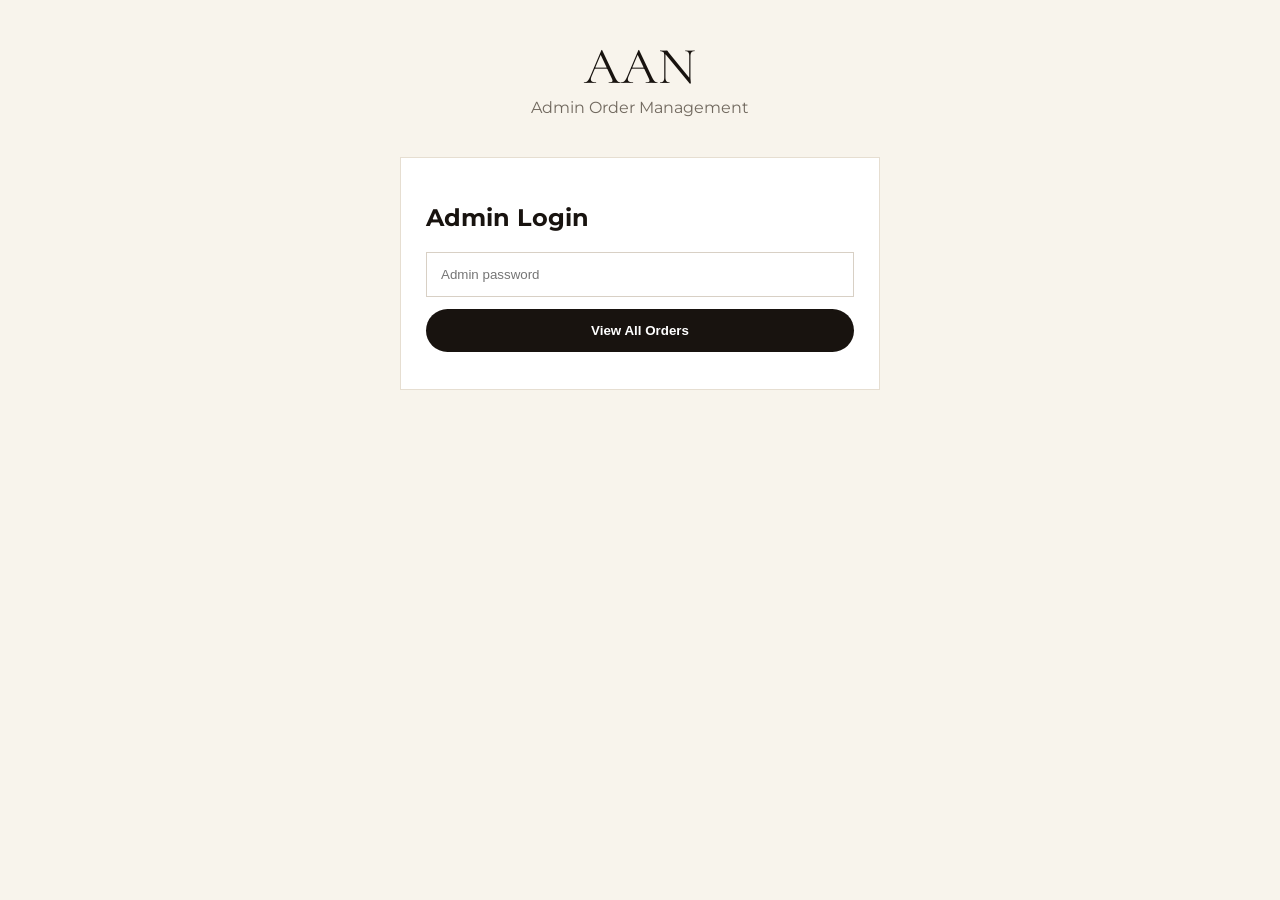
==== admin.html @ aee44d59 "admin" ====
<!DOCTYPE html>
<html lang="en">
<head>
<meta charset="UTF-8"><meta name="viewport" content="width=device-width,initial-scale=1.0">
<title>AAN Admin — Order History</title>
<link href="https://fonts.googleapis.com/css2?family=Cormorant+Garamond:wght@500;600;700&family=Montserrat:wght@400;500;600;700&display=swap" rel="stylesheet">
<style>
:root{--ink:#18130f;--cream:#f8f4ec;--gold:#b58a3a;--muted:#71695f;--line:#e6ded1}*{box-sizing:border-box}body{margin:0;background:var(--cream);color:var(--ink);font-family:Montserrat,Arial,sans-serif}.wrap{max-width:1180px;margin:auto;padding:35px 20px}.brand{font-family:"Cormorant Garamond",serif;font-size:52px;text-align:center}.sub{text-align:center;color:var(--muted);margin-bottom:35px}.card{background:#fff;border:1px solid var(--line);padding:25px;margin-bottom:20px}.login{max-width:480px;margin:40px auto}.input{width:100%;padding:14px;border:1px solid #d8d0c5;margin-bottom:12px}.btn{border:0;background:var(--ink);color:#fff;padding:14px 22px;border-radius:999px;cursor:pointer;font-weight:700;width:100%}.msg{text-align:center;color:#b00020;font-size:13px;margin-top:12px}.toolbar{display:flex;justify-content:space-between;align-items:center;gap:15px;margin-bottom:18px}.smallbtn{border:1px solid var(--ink);background:transparent;padding:9px 14px;border-radius:999px;cursor:pointer}.table-wrap{overflow:auto}table{width:100%;border-collapse:collapse;min-width:1000px}th,td{text-align:left;padding:12px;border-bottom:1px solid var(--line);font-size:12px;vertical-align:top}th{font-size:10px;text-transform:uppercase;letter-spacing:1px}#dashboard{display:none}.count{color:var(--muted);font-size:13px}
</style></head>
<body><div class="wrap"><div class="brand">AAN</div><div class="sub">Admin Order Management</div>
<div id="login" class="card login"><h2>Admin Login</h2><input id="password" class="input" type="password" placeholder="Admin password" autocomplete="current-password"><button class="btn" onclick="login()">View All Orders</button><div id="msg" class="msg"></div></div>
<div id="dashboard" class="card"><div class="toolbar"><div><h2>All Orders</h2><div id="count" class="count"></div></div><button class="smallbtn" onclick="loadOrders()">Refresh</button></div><div class="table-wrap"><table><thead><tr><th>Order</th><th>Date</th><th>Product</th><th>Qty</th><th>Total</th><th>Customer</th><th>Phone</th><th>Email</th><th>Address</th><th>Status</th></tr></thead><tbody id="tbody"></tbody></table></div></div>
</div><script>
const AAN_ORDERS_ENDPOINT='';let adminPassword='';
function login(){adminPassword=document.getElementById('password').value;if(!adminPassword){document.getElementById('msg').textContent='Enter admin password.';return}loadOrders()}
function loadOrders(){if(!AAN_ORDERS_ENDPOINT){document.getElementById('msg').textContent='Add the Google Apps Script /exec URL to AAN_ORDERS_ENDPOINT in admin.html.';return}const cb='aanAdmin_'+Date.now();window[cb]=function(res){delete window[cb];script.remove();if(!res||!res.ok){document.getElementById('msg').textContent='Unauthorized or unable to load orders.';return}document.getElementById('login').style.display='none';document.getElementById('dashboard').style.display='block';document.getElementById('count').textContent=res.orders.length+' order(s)';document.getElementById('tbody').innerHTML=res.orders.map(o=>`<tr><td>${esc(o.orderId)}</td><td>${esc(o.date)}</td><td>${esc(o.productName)}<br>${esc(o.size)}</td><td>${esc(o.quantity)}</td><td>₹${Number(o.total).toLocaleString('en-IN')}</td><td>${esc(o.name)}</td><td>${esc(o.phone)}</td><td>${esc(o.email)}</td><td>${esc(o.address)}</td><td>${esc(o.status)}</td></tr>`).join('')};const script=document.createElement('script');script.src=AAN_ORDERS_ENDPOINT+'?action=adminHistory&password='+encodeURIComponent(adminPassword)+'&callback='+cb;script.onerror=()=>{delete window[cb];script.remove();document.getElementById('msg').textContent='Unable to connect to order database.'};document.body.appendChild(script)}
function esc(v){return String(v??'').replace(/[&<>"']/g,c=>({'&':'&amp;','<':'&lt;','>':'&gt;','"':'&quot;',"'":'&#039;'}[c]))}
</script></body></html>
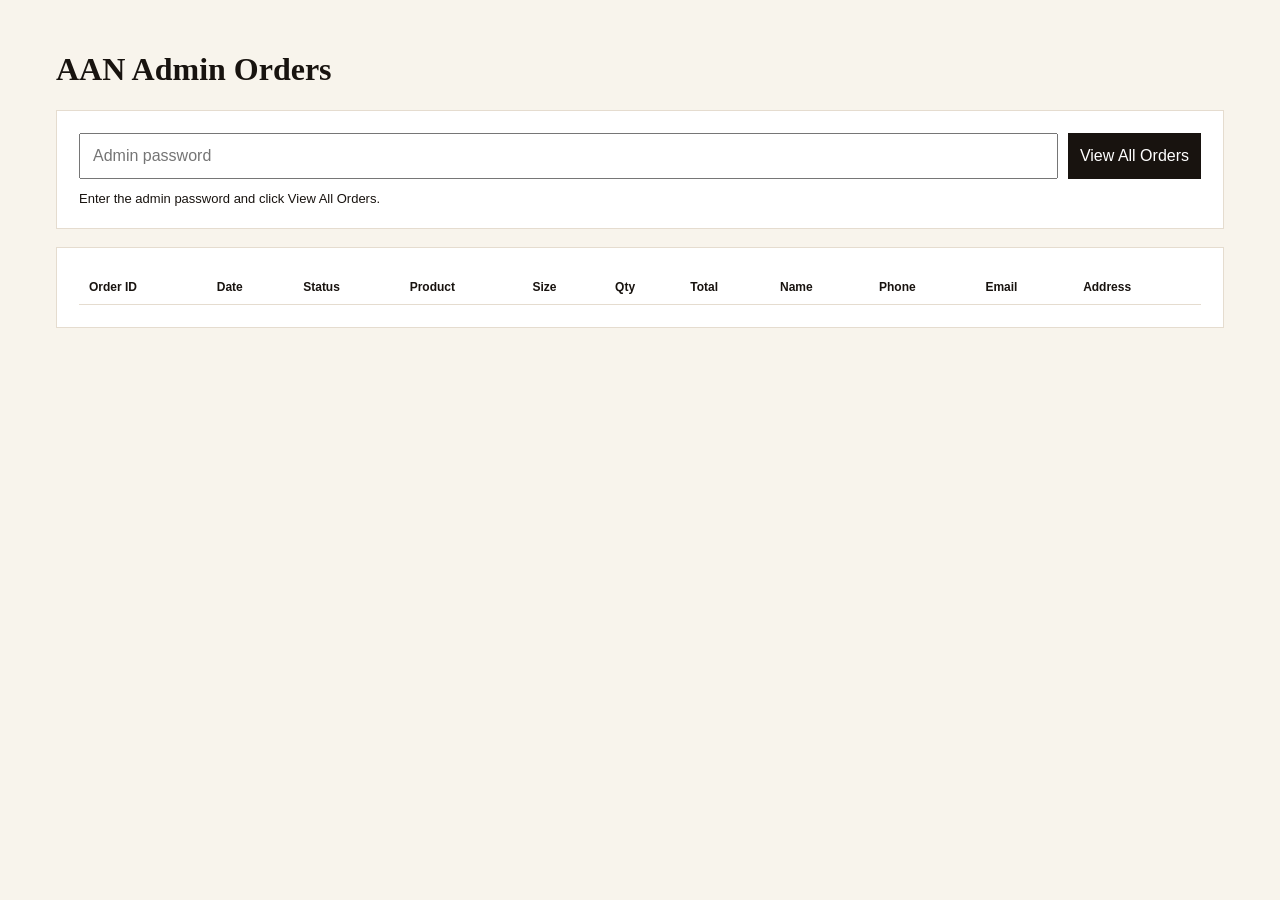
==== commit 8d3fb2e4: "admin" ====
--- a/admin.html
+++ b/admin.html
@@ -1,18 +1,108 @@
 <!DOCTYPE html>
 <html lang="en">
 <head>
-<meta charset="UTF-8"><meta name="viewport" content="width=device-width,initial-scale=1.0">
-<title>AAN Admin — Order History</title>
-<link href="https://fonts.googleapis.com/css2?family=Cormorant+Garamond:wght@500;600;700&family=Montserrat:wght@400;500;600;700&display=swap" rel="stylesheet">
+<meta charset="UTF-8">
+<meta name="viewport" content="width=device-width,initial-scale=1">
+<title>AAN — Admin Orders</title>
 <style>
-:root{--ink:#18130f;--cream:#f8f4ec;--gold:#b58a3a;--muted:#71695f;--line:#e6ded1}*{box-sizing:border-box}body{margin:0;background:var(--cream);color:var(--ink);font-family:Montserrat,Arial,sans-serif}.wrap{max-width:1180px;margin:auto;padding:35px 20px}.brand{font-family:"Cormorant Garamond",serif;font-size:52px;text-align:center}.sub{text-align:center;color:var(--muted);margin-bottom:35px}.card{background:#fff;border:1px solid var(--line);padding:25px;margin-bottom:20px}.login{max-width:480px;margin:40px auto}.input{width:100%;padding:14px;border:1px solid #d8d0c5;margin-bottom:12px}.btn{border:0;background:var(--ink);color:#fff;padding:14px 22px;border-radius:999px;cursor:pointer;font-weight:700;width:100%}.msg{text-align:center;color:#b00020;font-size:13px;margin-top:12px}.toolbar{display:flex;justify-content:space-between;align-items:center;gap:15px;margin-bottom:18px}.smallbtn{border:1px solid var(--ink);background:transparent;padding:9px 14px;border-radius:999px;cursor:pointer}.table-wrap{overflow:auto}table{width:100%;border-collapse:collapse;min-width:1000px}th,td{text-align:left;padding:12px;border-bottom:1px solid var(--line);font-size:12px;vertical-align:top}th{font-size:10px;text-transform:uppercase;letter-spacing:1px}#dashboard{display:none}.count{color:var(--muted);font-size:13px}
-</style></head>
-<body><div class="wrap"><div class="brand">AAN</div><div class="sub">Admin Order Management</div>
-<div id="login" class="card login"><h2>Admin Login</h2><input id="password" class="input" type="password" placeholder="Admin password" autocomplete="current-password"><button class="btn" onclick="login()">View All Orders</button><div id="msg" class="msg"></div></div>
-<div id="dashboard" class="card"><div class="toolbar"><div><h2>All Orders</h2><div id="count" class="count"></div></div><button class="smallbtn" onclick="loadOrders()">Refresh</button></div><div class="table-wrap"><table><thead><tr><th>Order</th><th>Date</th><th>Product</th><th>Qty</th><th>Total</th><th>Customer</th><th>Phone</th><th>Email</th><th>Address</th><th>Status</th></tr></thead><tbody id="tbody"></tbody></table></div></div>
-</div><script>
-const AAN_ORDERS_ENDPOINT='';let adminPassword='';
-function login(){adminPassword=document.getElementById('password').value;if(!adminPassword){document.getElementById('msg').textContent='Enter admin password.';return}loadOrders()}
-function loadOrders(){if(!AAN_ORDERS_ENDPOINT){document.getElementById('msg').textContent='Add the Google Apps Script /exec URL to AAN_ORDERS_ENDPOINT in admin.html.';return}const cb='aanAdmin_'+Date.now();window[cb]=function(res){delete window[cb];script.remove();if(!res||!res.ok){document.getElementById('msg').textContent='Unauthorized or unable to load orders.';return}document.getElementById('login').style.display='none';document.getElementById('dashboard').style.display='block';document.getElementById('count').textContent=res.orders.length+' order(s)';document.getElementById('tbody').innerHTML=res.orders.map(o=>`<tr><td>${esc(o.orderId)}</td><td>${esc(o.date)}</td><td>${esc(o.productName)}<br>${esc(o.size)}</td><td>${esc(o.quantity)}</td><td>₹${Number(o.total).toLocaleString('en-IN')}</td><td>${esc(o.name)}</td><td>${esc(o.phone)}</td><td>${esc(o.email)}</td><td>${esc(o.address)}</td><td>${esc(o.status)}</td></tr>`).join('')};const script=document.createElement('script');script.src=AAN_ORDERS_ENDPOINT+'?action=adminHistory&password='+encodeURIComponent(adminPassword)+'&callback='+cb;script.onerror=()=>{delete window[cb];script.remove();document.getElementById('msg').textContent='Unable to connect to order database.'};document.body.appendChild(script)}
-function esc(v){return String(v??'').replace(/[&<>"']/g,c=>({'&':'&amp;','<':'&lt;','>':'&gt;','"':'&quot;',"'":'&#039;'}[c]))}
-</script></body></html>
+*{box-sizing:border-box}body{margin:0;font-family:Arial,sans-serif;background:#f8f4ec;color:#18130f}
+main{max-width:1200px;margin:auto;padding:30px 16px}.card{background:#fff;border:1px solid #e5dccf;padding:22px;margin-bottom:18px}
+h1{font-family:Georgia,serif}input,button{padding:12px;font:inherit}button{cursor:pointer}
+.row{display:flex;gap:10px;flex-wrap:wrap}.row input{flex:1;min-width:220px}
+.status{margin-top:12px;font-size:13px}.table-wrap{overflow:auto}
+table{width:100%;border-collapse:collapse;min-width:1050px}th,td{padding:10px;border-bottom:1px solid #e5dccf;text-align:left;font-size:12px;vertical-align:top}
+.admin-btn{background:#18130f;color:#fff;border:0}
+</style>
+</head>
+<body>
+<main>
+  <h1>AAN Admin Orders</h1>
+  <div class="card">
+    <div class="row">
+      <input id="password" type="password" placeholder="Admin password">
+      <button class="admin-btn" onclick="loadOrders()">View All Orders</button>
+    </div>
+    <div class="status" id="status">Enter the admin password and click View All Orders.</div>
+  </div>
+
+  <div class="card">
+    <div class="table-wrap">
+      <table>
+        <thead><tr>
+          <th>Order ID</th><th>Date</th><th>Status</th><th>Product</th><th>Size</th>
+          <th>Qty</th><th>Total</th><th>Name</th><th>Phone</th><th>Email</th><th>Address</th>
+        </tr></thead>
+        <tbody id="ordersBody"></tbody>
+      </table>
+    </div>
+  </div>
+</main>
+
+<script>
+const AAN_ORDERS_ENDPOINT = '';
+const AAN_ADMIN_PASSWORD = 'AAN@2026';
+
+function esc(v){
+  return String(v ?? '').replace(/[&<>"']/g,c=>({
+    '&':'&amp;','<':'&lt;','>':'&gt;','"':'&quot;',"'":'&#039;'
+  }[c]));
+}
+
+function loadOrders(){
+  const pass=document.getElementById('password').value;
+  const status=document.getElementById('status');
+
+  if(!pass){status.textContent='Please enter the admin password.';return;}
+  if(pass!==AAN_ADMIN_PASSWORD){status.textContent='Incorrect admin password.';return;}
+  if(!AAN_ORDERS_ENDPOINT){
+    status.textContent='Google Apps Script /exec URL is not configured in admin.html.';
+    return;
+  }
+
+  status.textContent='Loading orders…';
+  const cb='aanAdmin_'+Date.now();
+
+  window[cb]=function(result){
+    try{
+      if(result && result.error){
+        status.textContent='Backend rejected the request.';
+        return;
+      }
+
+      const rows=Array.isArray(result)?result:[];
+      document.getElementById('ordersBody').innerHTML=rows.map(o=>`
+        <tr>
+          <td>${esc(o.orderId)}</td>
+          <td>${esc(o.date)}</td>
+          <td>${esc(o.status)}</td>
+          <td>${esc(o.productName)}</td>
+          <td>${esc(o.size)}</td>
+          <td>${esc(o.quantity)}</td>
+          <td>₹${Number(o.total||0).toLocaleString('en-IN')}</td>
+          <td>${esc(o.name)}</td>
+          <td>${esc(o.phone)}</td>
+          <td>${esc(o.email)}</td>
+          <td>${esc(o.address)}</td>
+        </tr>`).join('');
+
+      status.textContent=rows.length+' order(s) found.';
+    }finally{
+      delete window[cb];
+      if(script) script.remove();
+    }
+  };
+
+  const script=document.createElement('script');
+  script.src=AAN_ORDERS_ENDPOINT+
+    '?action=adminHistory&password='+encodeURIComponent(pass)+
+    '&callback='+encodeURIComponent(cb);
+  script.onerror=()=>{
+    status.textContent='Unable to fetch orders. Check the /exec URL and Apps Script deployment.';
+    delete window[cb];
+    script.remove();
+  };
+  document.body.appendChild(script);
+}
+</script>
+</body>
+</html>
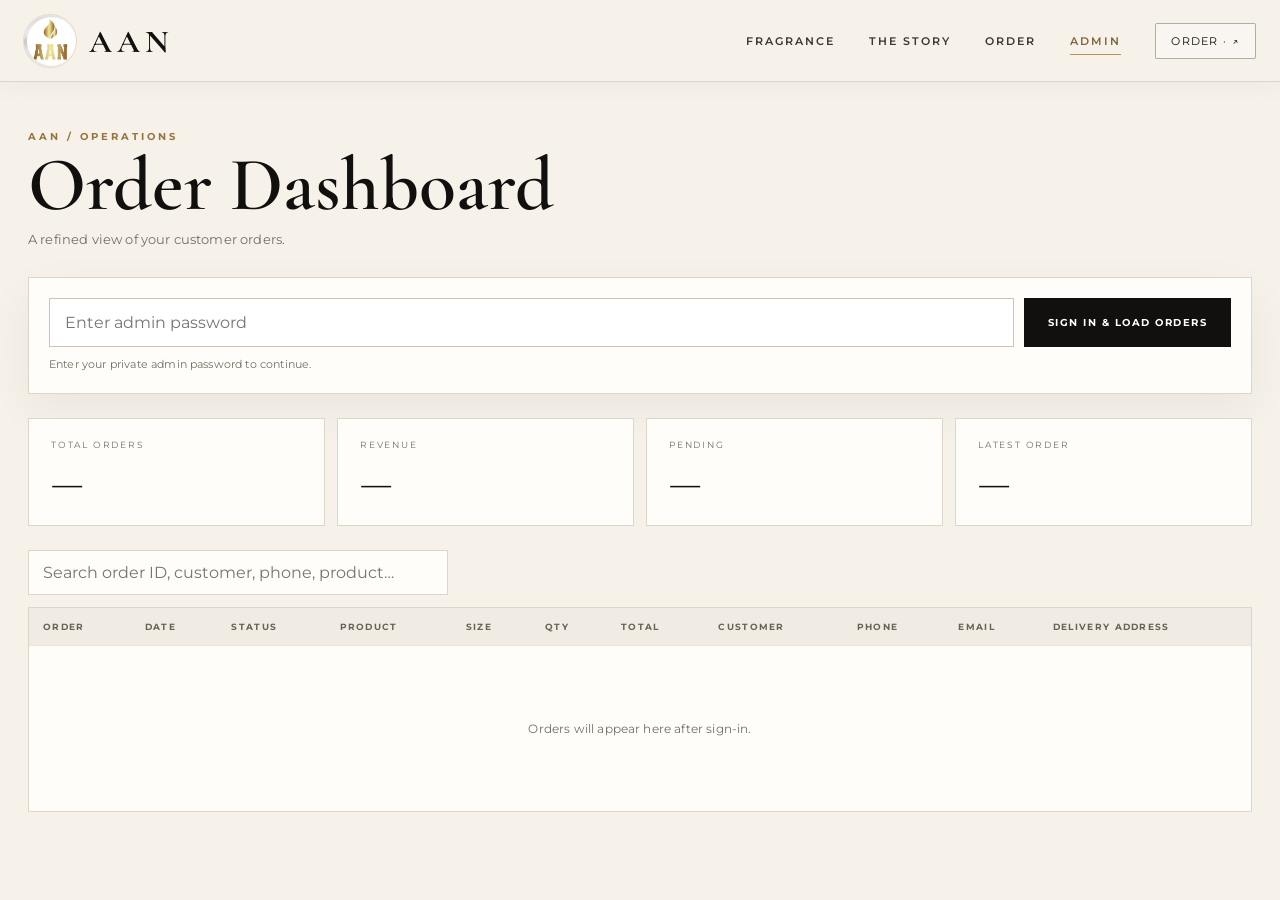
==== commit 1c036831: "changes" ====
--- a/admin.html
+++ b/admin.html
@@ -3,106 +3,174 @@
 <head>
 <meta charset="UTF-8">
 <meta name="viewport" content="width=device-width,initial-scale=1">
-<title>AAN — Admin Orders</title>
+<title>AAN — Admin Dashboard</title>
+<meta name="description" content="AAN private order management dashboard">
+<link href="https://fonts.googleapis.com/css2?family=Cormorant+Garamond:wght@500;600;700&family=Montserrat:wght@400;500;600;700&display=swap" rel="stylesheet">
 <style>
-*{box-sizing:border-box}body{margin:0;font-family:Arial,sans-serif;background:#f8f4ec;color:#18130f}
-main{max-width:1200px;margin:auto;padding:30px 16px}.card{background:#fff;border:1px solid #e5dccf;padding:22px;margin-bottom:18px}
-h1{font-family:Georgia,serif}input,button{padding:12px;font:inherit}button{cursor:pointer}
-.row{display:flex;gap:10px;flex-wrap:wrap}.row input{flex:1;min-width:220px}
-.status{margin-top:12px;font-size:13px}.table-wrap{overflow:auto}
-table{width:100%;border-collapse:collapse;min-width:1050px}th,td{padding:10px;border-bottom:1px solid #e5dccf;text-align:left;font-size:12px;vertical-align:top}
-.admin-btn{background:#18130f;color:#fff;border:0}
+:root{--ink:#11100e;--cream:#f6f2ea;--paper:#fffdf9;--gold:#b89454;--gold-soft:#d6c19a;--muted:#756e64;--line:#ddd5c8;--red:#8a514b}
+*{box-sizing:border-box}
+html{scroll-behavior:smooth;scroll-padding-top:84px}
+body{margin:0;background:var(--cream);color:var(--ink);font-family:Montserrat,Arial,sans-serif;letter-spacing:.01em}
+button,input{font:inherit}button{cursor:pointer}a{text-decoration:none;color:inherit}
+.header{position:sticky;top:0;z-index:50;height:82px;background:rgba(246,242,234,.88);backdrop-filter:blur(14px);border-bottom:1px solid rgba(17,16,14,.12);box-shadow:0 4px 24px rgba(17,16,14,.04)}
+.nav{height:82px;width:min(1320px,100%);margin:auto;padding:0 24px;display:flex;align-items:center;justify-content:space-between}
+.brand{display:flex;align-items:center;gap:13px;flex-shrink:0}
+.brand img{width:52px;height:52px;border-radius:50%;object-fit:cover;box-shadow:0 0 0 1px rgba(184,148,84,.25);transition:transform .3s}
+.brand:hover img{transform:scale(1.04)}
+.brand span{font-family:"Cormorant Garamond",serif;font-size:32px;letter-spacing:5px;font-weight:700}
+.desktop-navlinks{display:flex;gap:34px;align-items:center;margin-left:auto;margin-right:34px}
+.desktop-navlinks a{position:relative;padding:8px 0;font-size:11px;letter-spacing:2px;font-weight:600;color:#3c3730;text-transform:uppercase}
+.desktop-navlinks a:after{content:"";position:absolute;left:0;bottom:1px;width:0;height:1px;background:var(--gold);transition:width .3s}
+.desktop-navlinks a:hover:after{width:100%}
+.desktop-navlinks a.active{color:#80653b}
+.desktop-navlinks a.active:after{width:100%}
+.header-actions{display:flex;align-items:center;gap:10px}
+.cart{min-width:92px;border:1px solid rgba(17,16,14,.32);background:rgba(255,255,255,.35);color:var(--ink);padding:10px 15px;border-radius:2px;font-size:11px;letter-spacing:1.3px;text-transform:uppercase;transition:.25s}
+.cart:hover{background:var(--ink);color:#fff;border-color:var(--ink)}
+.burger-btn{display:none;width:44px;height:44px;border:1px solid var(--ink);background:transparent;border-radius:50%;padding:9px;flex-direction:column;justify-content:center;gap:5px}
+.burger-btn span{display:block;width:100%;height:2px;background:var(--ink);transition:.25s}
+.burger-btn.active span:nth-child(1){transform:translateY(7px) rotate(45deg)}
+.burger-btn.active span:nth-child(2){opacity:0}
+.burger-btn.active span:nth-child(3){transform:translateY(-7px) rotate(-45deg)}
+.mobile-menu{display:none}
+
+main{width:min(1380px,100%);margin:auto;padding:48px 28px 70px}
+.topline{display:flex;justify-content:space-between;align-items:end;gap:20px;margin-bottom:30px}
+.eyebrow{font-size:10px;letter-spacing:3px;color:#96743e;text-transform:uppercase;font-weight:700}
+h1{font-family:"Cormorant Garamond",serif;font-size:clamp(50px,6vw,76px);line-height:.9;margin:8px 0 0;font-weight:600}
+.subtitle{color:var(--muted);font-size:13px;margin:12px 0 0}
+.login{background:var(--paper);border:1px solid var(--line);padding:20px;box-shadow:0 15px 45px rgba(18,14,9,.05);margin-bottom:24px}
+.login-row{display:grid;grid-template-columns:1fr auto;gap:10px}
+.login input{width:100%;padding:14px 15px;border:1px solid #cec5b8;background:#fff;outline:none}
+.login input:focus{border-color:var(--gold)}
+.admin-btn{border:0;background:var(--ink);color:#fff;padding:14px 24px;text-transform:uppercase;letter-spacing:1.5px;font-size:10px;font-weight:700}
+.status{font-size:11px;color:var(--muted);margin-top:10px;min-height:16px}.error{color:var(--red)}
+.metrics{display:grid;grid-template-columns:repeat(4,1fr);gap:12px;margin-bottom:24px}
+.metric{background:var(--paper);border:1px solid var(--line);padding:20px 22px}
+.metric-label{font-size:9px;text-transform:uppercase;letter-spacing:1.8px;color:var(--muted)}
+.metric-value{font-family:"Cormorant Garamond",serif;font-size:39px;margin-top:8px}
+.toolbar{display:flex;justify-content:space-between;gap:12px;align-items:center;margin-bottom:12px}
+.search{flex:1;max-width:420px;padding:12px 14px;border:1px solid var(--line);background:var(--paper);outline:none}
+.table-card{background:var(--paper);border:1px solid var(--line);overflow:hidden}
+.table-wrap{overflow:auto}table{width:100%;border-collapse:collapse;min-width:1160px}
+th{background:#f1ece3;color:#696158;padding:13px 14px;text-align:left;font-size:9px;letter-spacing:1.3px;text-transform:uppercase;position:sticky;top:0}
+td{padding:15px 14px;border-top:1px solid #ebe4d9;font-size:11px;vertical-align:top}
+tbody tr:hover{background:#fbf8f2}
+.order-id{font-weight:700;letter-spacing:.5px}.status-pill{display:inline-flex;padding:6px 9px;border:1px solid var(--gold);font-size:9px;letter-spacing:1px;text-transform:uppercase;white-space:nowrap}.total{font-weight:700}
+.empty{text-align:center;padding:60px 20px;color:var(--muted);font-size:12px}
+@media(max-width:900px){
+  .desktop-navlinks{display:none}.burger-btn{display:flex}.nav{height:70px;padding:0 16px;position:relative}.header{height:70px}
+  .mobile-menu{display:flex;position:absolute;left:0;right:0;top:70px;background:rgba(246,242,234,.98);backdrop-filter:blur(15px);border-bottom:1px solid var(--line);box-shadow:0 15px 30px rgba(0,0,0,.12);flex-direction:column;padding:8px 18px 18px;transform:translateY(-120%);opacity:0;pointer-events:none;transition:.25s ease}
+  .mobile-menu.open{transform:translateY(0);opacity:1;pointer-events:auto}
+  .mobile-menu a,.mobile-menu button{padding:17px 8px;border:0;border-bottom:1px solid var(--line);background:transparent;color:var(--ink);text-align:left;font-size:13px;font-weight:600;text-transform:uppercase;letter-spacing:1.5px}
+  .mobile-menu button{border-bottom:0}
+  main{padding:34px 16px 50px}.topline{display:block}.metrics{grid-template-columns:1fr 1fr}.login-row{grid-template-columns:1fr}.admin-btn{width:100%}.toolbar{display:block}.search{max-width:none;width:100%}
+}
+@media(max-width:430px){.metric{padding:16px}.metric-value{font-size:32px}.brand span{font-size:27px}.brand img{width:48px;height:48px}}
+
+@media(max-width:900px){
+  .nav .burger-btn{
+    position:absolute;
+    left:50%;
+    top:50%;
+    transform:translate(-50%,-50%);
+    margin:0;
+  }
+  .nav .burger-btn.active{
+    transform:translate(-50%,-50%);
+  }
+}
+
 </style>
 </head>
 <body>
+<header class="header">
+<nav class="nav">
+  <a class="brand" href="index.html" aria-label="AAN Home">
+    <img src="images/aan-logo.jpg" alt="AAN">
+    <span>AAN</span>
+  </a>
+  <div class="desktop-navlinks">
+    <a href="index.html#fragrance">Fragrance</a>
+    <a href="index.html#story">The Story</a>
+    <a href="index.html#order">Order</a>
+    <a href="admin.html" class="active">Admin</a>
+  </div>
+  <div class="header-actions">
+    <button class="cart" type="button" onclick="window.location.href='index.html#order'">Order · <span>↗</span></button>
+    <button class="burger-btn" id="burgerBtn" type="button" onclick="toggleMenu()" aria-label="Open menu" aria-expanded="false">
+      <span></span><span></span><span></span>
+    </button>
+  </div>
+</nav>
+<div class="mobile-menu" id="mobileMenu">
+  <a href="index.html#fragrance" onclick="closeMenu()">Fragrance</a>
+  <a href="index.html#story" onclick="closeMenu()">The Story</a>
+  <a href="index.html#order" onclick="closeMenu()">Order</a>
+  <a href="admin.html" onclick="closeMenu()">Admin</a>
+</div>
+</header>
+
 <main>
-  <h1>AAN Admin Orders</h1>
-  <div class="card">
-    <div class="row">
-      <input id="password" type="password" placeholder="Admin password">
-      <button class="admin-btn" onclick="loadOrders()">View All Orders</button>
-    </div>
-    <div class="status" id="status">Enter the admin password and click View All Orders.</div>
-  </div>
-
-  <div class="card">
-    <div class="table-wrap">
-      <table>
-        <thead><tr>
-          <th>Order ID</th><th>Date</th><th>Status</th><th>Product</th><th>Size</th>
-          <th>Qty</th><th>Total</th><th>Name</th><th>Phone</th><th>Email</th><th>Address</th>
-        </tr></thead>
-        <tbody id="ordersBody"></tbody>
-      </table>
-    </div>
-  </div>
+<div class="topline"><div><div class="eyebrow">AAN / Operations</div><h1>Order Dashboard</h1><p class="subtitle">A refined view of your customer orders.</p></div></div>
+<section class="login">
+<div class="login-row"><input id="password" type="password" autocomplete="current-password" placeholder="Enter admin password"><button class="admin-btn" onclick="loadOrders()">Sign In &amp; Load Orders</button></div>
+<div class="status" id="status">Enter your private admin password to continue.</div>
+</section>
+<section class="metrics" aria-label="Order summary">
+<div class="metric"><div class="metric-label">Total Orders</div><div class="metric-value" id="mOrders">—</div></div>
+<div class="metric"><div class="metric-label">Revenue</div><div class="metric-value" id="mRevenue">—</div></div>
+<div class="metric"><div class="metric-label">Pending</div><div class="metric-value" id="mPending">—</div></div>
+<div class="metric"><div class="metric-label">Latest Order</div><div class="metric-value" id="mLatest">—</div></div>
+</section>
+<div class="toolbar"><input id="search" class="search" type="search" placeholder="Search order ID, customer, phone, product…" oninput="filterRows()"></div>
+<section class="table-card"><div class="table-wrap"><table><thead><tr>
+<th>Order</th><th>Date</th><th>Status</th><th>Product</th><th>Size</th><th>Qty</th><th>Total</th><th>Customer</th><th>Phone</th><th>Email</th><th>Delivery Address</th>
+</tr></thead><tbody id="ordersBody"><tr><td colspan="11"><div class="empty">Orders will appear here after sign-in.</div></td></tr></tbody></table></div></section>
 </main>
 
 <script>
 const AAN_ORDERS_ENDPOINT = '';
-const AAN_ADMIN_PASSWORD = 'AAN@2026';
-
-function esc(v){
-  return String(v ?? '').replace(/[&<>"']/g,c=>({
-    '&':'&amp;','<':'&lt;','>':'&gt;','"':'&quot;',"'":'&#039;'
-  }[c]));
+let allRows=[];
+function esc(v){return String(v ?? '').replace(/[&<>"']/g,c=>({'&':'&amp;','<':'&lt;','>':'&gt;','"':'&quot;',"'":'&#039;'}[c]));}
+function money(v){return '₹'+Number(v||0).toLocaleString('en-IN');}
+function updateMetrics(rows){
+ const revenue=rows.reduce((sum,o)=>sum+Number(o.total||0),0);
+ const pending=rows.filter(o=>{const s=String(o.status||'').toLowerCase();return s.includes('pending')||s.includes('placed')||s.includes('processing')}).length;
+ document.getElementById('mOrders').textContent=rows.length;
+ document.getElementById('mRevenue').textContent=money(revenue);
+ document.getElementById('mPending').textContent=pending;
+ document.getElementById('mLatest').textContent=rows.length?esc(rows[0].date||'—').split(',')[0]:'—';
 }
-
+function renderRows(rows){
+ const body=document.getElementById('ordersBody');
+ if(!rows.length){body.innerHTML='<tr><td colspan="11"><div class="empty">No matching orders found.</div></td></tr>';return;}
+ body.innerHTML=rows.map(o=>`<tr><td><span class="order-id">${esc(o.orderId)}</span></td><td>${esc(o.date)}</td><td><span class="status-pill">${esc(o.status||'Order Placed')}</span></td><td>${esc(o.productName)}</td><td>${esc(o.size)}</td><td>${esc(o.quantity)}</td><td class="total">${money(o.total)}</td><td>${esc(o.name)}</td><td>${esc(o.phone)}</td><td>${esc(o.email)}</td><td>${esc(o.address)}</td></tr>`).join('');
+}
+function filterRows(){
+ const q=document.getElementById('search').value.trim().toLowerCase();
+ renderRows(!q?allRows:allRows.filter(o=>[o.orderId,o.date,o.status,o.productName,o.size,o.quantity,o.total,o.name,o.phone,o.email,o.address].join(' ').toLowerCase().includes(q)));
+}
 function loadOrders(){
-  const pass=document.getElementById('password').value;
-  const status=document.getElementById('status');
-
-  if(!pass){status.textContent='Please enter the admin password.';return;}
-  if(pass!==AAN_ADMIN_PASSWORD){status.textContent='Incorrect admin password.';return;}
-  if(!AAN_ORDERS_ENDPOINT){
-    status.textContent='Google Apps Script /exec URL is not configured in admin.html.';
-    return;
-  }
-
-  status.textContent='Loading orders…';
-  const cb='aanAdmin_'+Date.now();
-
-  window[cb]=function(result){
-    try{
-      if(result && result.error){
-        status.textContent='Backend rejected the request.';
-        return;
-      }
-
-      const rows=Array.isArray(result)?result:[];
-      document.getElementById('ordersBody').innerHTML=rows.map(o=>`
-        <tr>
-          <td>${esc(o.orderId)}</td>
-          <td>${esc(o.date)}</td>
-          <td>${esc(o.status)}</td>
-          <td>${esc(o.productName)}</td>
-          <td>${esc(o.size)}</td>
-          <td>${esc(o.quantity)}</td>
-          <td>₹${Number(o.total||0).toLocaleString('en-IN')}</td>
-          <td>${esc(o.name)}</td>
-          <td>${esc(o.phone)}</td>
-          <td>${esc(o.email)}</td>
-          <td>${esc(o.address)}</td>
-        </tr>`).join('');
-
-      status.textContent=rows.length+' order(s) found.';
-    }finally{
-      delete window[cb];
-      if(script) script.remove();
-    }
-  };
-
-  const script=document.createElement('script');
-  script.src=AAN_ORDERS_ENDPOINT+
-    '?action=adminHistory&password='+encodeURIComponent(pass)+
-    '&callback='+encodeURIComponent(cb);
-  script.onerror=()=>{
-    status.textContent='Unable to fetch orders. Check the /exec URL and Apps Script deployment.';
-    delete window[cb];
-    script.remove();
-  };
-  document.body.appendChild(script);
+ const pass=document.getElementById('password').value,status=document.getElementById('status');
+ if(!pass){status.textContent='Please enter your admin password.';status.className='status error';return;}
+ if(!AAN_ORDERS_ENDPOINT){status.textContent='Google Apps Script /exec URL is not configured in admin.html.';status.className='status error';return;}
+ status.textContent='Authenticating and loading orders…';status.className='status';
+ const cb='aanAdmin_'+Date.now();let script=null;
+ window[cb]=function(result){
+  try{
+   if(result&&result.error){status.textContent='Access denied or backend rejected the request.';status.className='status error';return;}
+   allRows=Array.isArray(result)?result:[];updateMetrics(allRows);renderRows(allRows);status.textContent=allRows.length+' order(s) loaded successfully.';
+  }finally{delete window[cb];if(script)script.remove();}
+ };
+ script=document.createElement('script');
+ script.src=AAN_ORDERS_ENDPOINT+'?action=adminHistory&password='+encodeURIComponent(pass)+'&callback='+encodeURIComponent(cb);
+ script.onerror=()=>{status.textContent='Unable to connect. Check the Apps Script /exec URL and deployment.';status.className='status error';delete window[cb];script.remove();};
+ document.body.appendChild(script);
 }
+document.getElementById('password').addEventListener('keydown',e=>{if(e.key==='Enter')loadOrders();});
+function toggleMenu(){const menu=document.getElementById('mobileMenu'),btn=document.getElementById('burgerBtn');const open=menu.classList.toggle('open');btn.classList.toggle('active',open);btn.setAttribute('aria-expanded',open?'true':'false');}
+function closeMenu(){const menu=document.getElementById('mobileMenu'),btn=document.getElementById('burgerBtn');menu.classList.remove('open');btn.classList.remove('active');btn.setAttribute('aria-expanded','false');}
 </script>
 </body>
 </html>
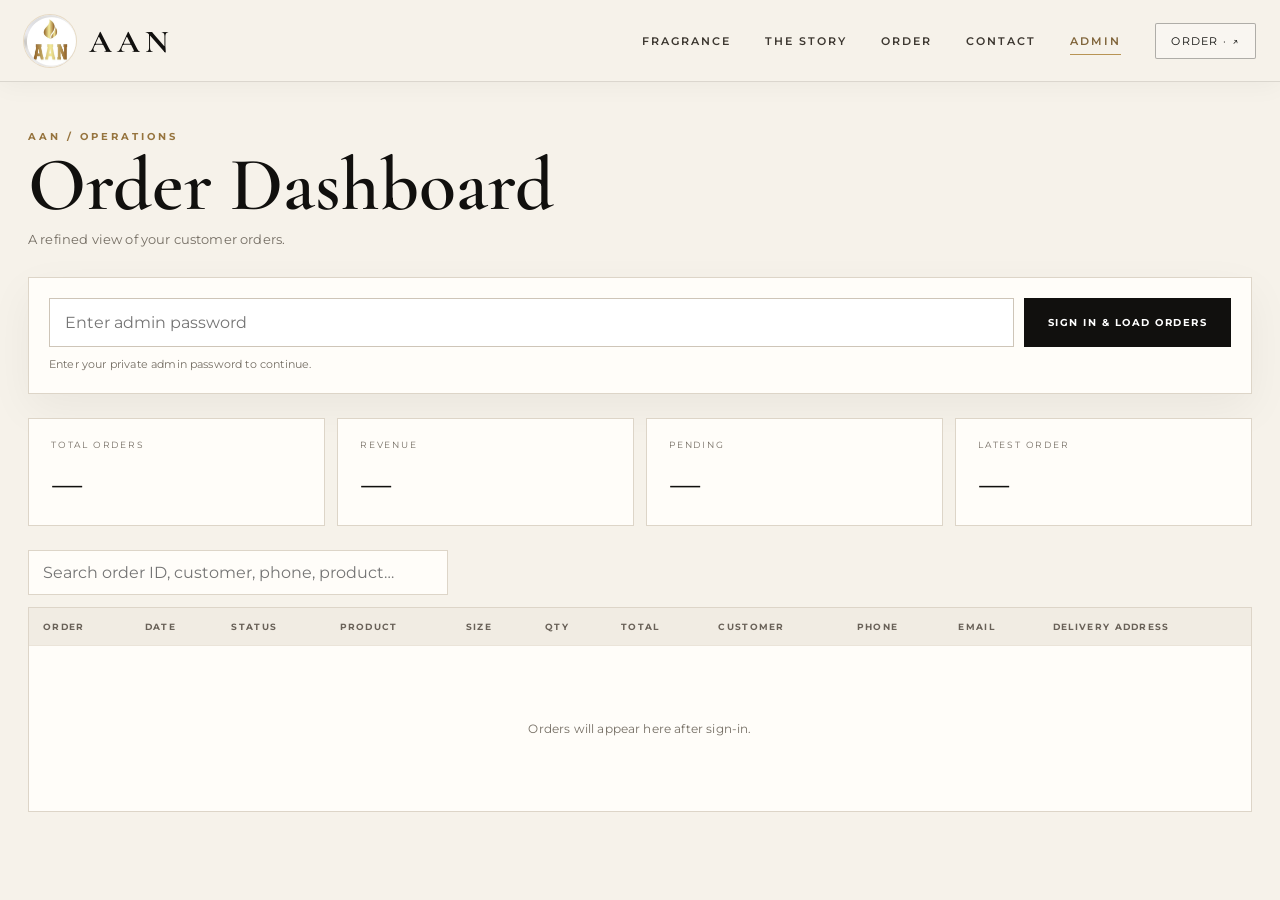
==== commit 191edc67: "changes" ====
--- a/admin.html
+++ b/admin.html
@@ -94,6 +94,7 @@
     <a href="index.html#fragrance">Fragrance</a>
     <a href="index.html#story">The Story</a>
     <a href="index.html#order">Order</a>
+    <a href="contact.html">Contact</a>
     <a href="admin.html" class="active">Admin</a>
   </div>
   <div class="header-actions">
@@ -107,6 +108,7 @@
   <a href="index.html#fragrance" onclick="closeMenu()">Fragrance</a>
   <a href="index.html#story" onclick="closeMenu()">The Story</a>
   <a href="index.html#order" onclick="closeMenu()">Order</a>
+  <a href="contact.html" onclick="closeMenu()">Contact</a>
   <a href="admin.html" onclick="closeMenu()">Admin</a>
 </div>
 </header>
